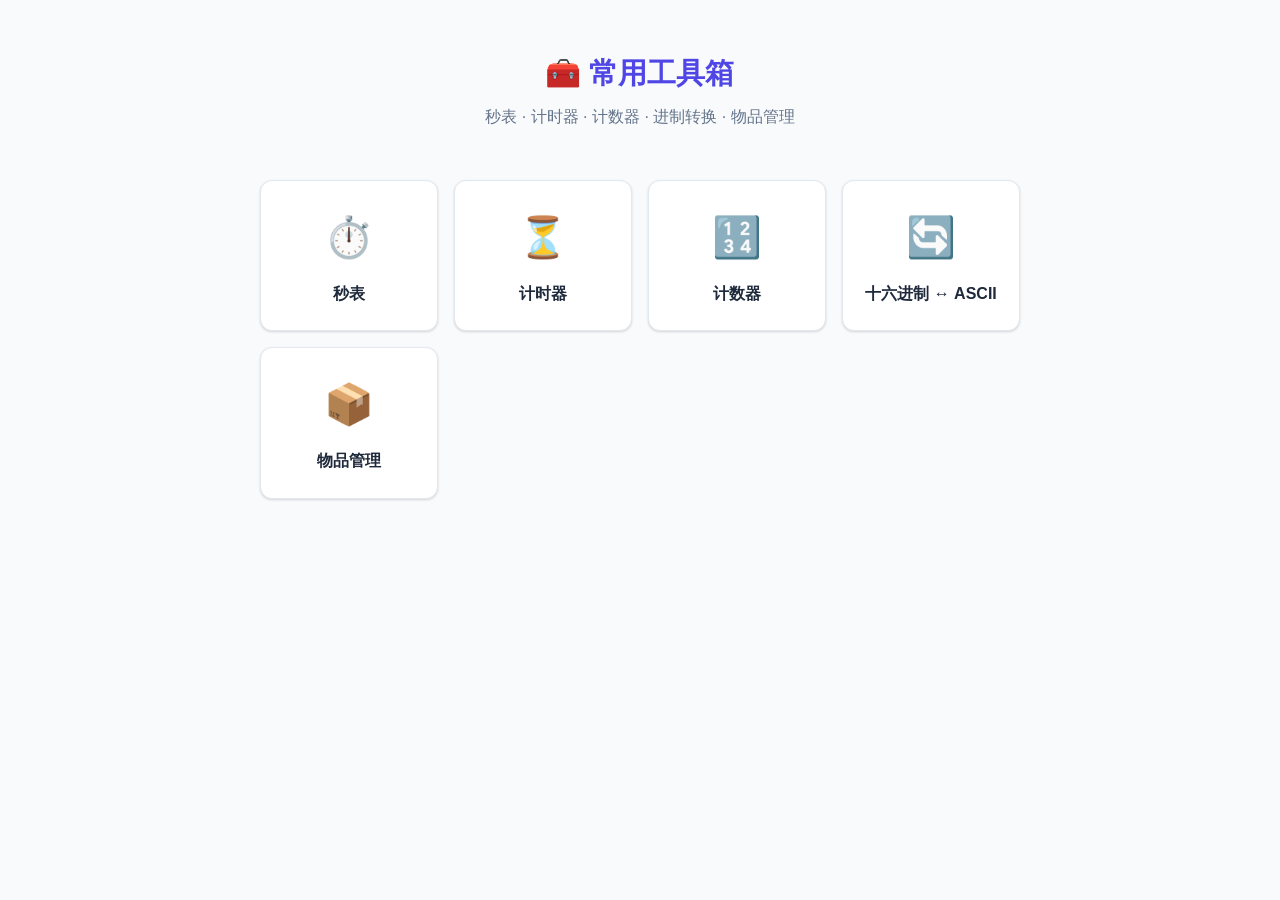
==== index.html @ 79dfa413 "初始提交：常用工具箱" ====
<!DOCTYPE html>
<html lang="zh-CN">
<head>
    <meta charset="UTF-8">
    <meta name="viewport" content="width=device-width, initial-scale=1.0">
    <title>常用工具箱</title>
    <link rel="stylesheet" href="css/style.css">
    <link rel="manifest" href="manifest.json">
    <meta name="theme-color" content="#4f46e5">
    <link rel="icon" href="data:image/svg+xml,<svg xmlns=%22http://www.w3.org/2000/svg%22 viewBox=%220 0 100 100%22><text y=%22.9em%22 font-size=%2290%22>🧰</text></svg>">
</head>
<body>
    <div class="container">
        <header class="header">
            <h1>🧰 常用工具箱</h1>
            <p>秒表 · 计时器 · 计数器 · 进制转换 · 物品管理</p>
        </header>

        <nav class="tool-grid">
            <a href="pages/stopwatch.html" class="tool-card">
                <div class="tool-icon">⏱️</div>
                <div class="tool-name">秒表</div>
            </a>
            <a href="pages/timer.html" class="tool-card">
                <div class="tool-icon">⏳</div>
                <div class="tool-name">计时器</div>
            </a>
            <a href="pages/counter.html" class="tool-card">
                <div class="tool-icon">🔢</div>
                <div class="tool-name">计数器</div>
            </a>
            <a href="pages/hex-ascii.html" class="tool-card">
                <div class="tool-icon">🔄</div>
                <div class="tool-name">十六进制 ↔ ASCII</div>
            </a>
            <a href="pages/inventory.html" class="tool-card">
                <div class="tool-icon">📦</div>
                <div class="tool-name">物品管理</div>
            </a>
        </nav>
    </div>

    <script>
        if ('serviceWorker' in navigator) {
            window.addEventListener('load', () => {
                navigator.serviceWorker.register('../sw.js');
            });
        }
    </script>
</body>
</html>
---- css/style.css ----
* {
    margin: 0;
    padding: 0;
    box-sizing: border-box;
}

:root {
    --primary: #4f46e5;
    --primary-light: #6366f1;
    --primary-dark: #4338ca;
    --bg: #f8fafc;
    --card-bg: #ffffff;
    --text: #1e293b;
    --text-secondary: #64748b;
    --border: #e2e8f0;
    --success: #10b981;
    --danger: #ef4444;
    --warning: #f59e0b;
    --radius: 12px;
    --shadow: 0 1px 3px rgba(0,0,0,0.1), 0 1px 2px rgba(0,0,0,0.06);
    --shadow-lg: 0 10px 15px -3px rgba(0,0,0,0.1), 0 4px 6px -2px rgba(0,0,0,0.05);
}

body {
    font-family: -apple-system, BlinkMacSystemFont, 'Segoe UI', Roboto, sans-serif;
    background: var(--bg);
    color: var(--text);
    min-height: 100vh;
    line-height: 1.6;
}

.container {
    max-width: 800px;
    margin: 0 auto;
    padding: 20px;
}

.header {
    text-align: center;
    padding: 30px 0;
}

.header h1 {
    font-size: 1.8rem;
    color: var(--primary);
    margin-bottom: 8px;
}

.header p {
    color: var(--text-secondary);
}

.tool-grid {
    display: grid;
    grid-template-columns: repeat(auto-fill, minmax(160px, 1fr));
    gap: 16px;
    margin-top: 20px;
}

.tool-card {
    background: var(--card-bg);
    border-radius: var(--radius);
    padding: 24px 16px;
    text-align: center;
    text-decoration: none;
    color: var(--text);
    box-shadow: var(--shadow);
    transition: transform 0.2s, box-shadow 0.2s;
    border: 1px solid var(--border);
}

.tool-card:hover {
    transform: translateY(-2px);
    box-shadow: var(--shadow-lg);
}

.tool-icon {
    font-size: 2.5rem;
    margin-bottom: 12px;
}

.tool-name {
    font-weight: 600;
    font-size: 1rem;
}

.page-header {
    display: flex;
    align-items: center;
    gap: 12px;
    margin-bottom: 24px;
}

.back-btn {
    background: none;
    border: none;
    font-size: 1.5rem;
    cursor: pointer;
    color: var(--text-secondary);
    padding: 8px;
    border-radius: 8px;
    transition: background 0.2s;
}

.back-btn:hover {
    background: var(--border);
}

.page-header h2 {
    font-size: 1.5rem;
    color: var(--primary);
}

.card {
    background: var(--card-bg);
    border-radius: var(--radius);
    padding: 20px;
    box-shadow: var(--shadow);
    border: 1px solid var(--border);
    margin-bottom: 16px;
}

.btn {
    padding: 10px 20px;
    border: none;
    border-radius: 8px;
    font-size: 1rem;
    font-weight: 500;
    cursor: pointer;
    transition: background 0.2s, transform 0.1s;
}

.btn:active {
    transform: scale(0.98);
}

.btn-primary { background: var(--primary); color: white; }
.btn-primary:hover { background: var(--primary-dark); }
.btn-success { background: var(--success); color: white; }
.btn-danger { background: var(--danger); color: white; }
.btn-warning { background: var(--warning); color: white; }
.btn-outline { background: transparent; border: 1px solid var(--border); color: var(--text); }
.btn-outline:hover { background: var(--bg); }

.btn-group {
    display: flex;
    gap: 8px;
    flex-wrap: wrap;
    justify-content: center;
}

.input {
    width: 100%;
    padding: 10px 14px;
    border: 1px solid var(--border);
    border-radius: 8px;
    font-size: 1rem;
    transition: border-color 0.2s;
}

.input:focus {
    outline: none;
    border-color: var(--primary);
}

.input-group {
    margin-bottom: 12px;
}

.input-group label {
    display: block;
    margin-bottom: 6px;
    font-weight: 500;
    color: var(--text-secondary);
    font-size: 0.9rem;
}

.display {
    font-size: 3rem;
    font-weight: 300;
    text-align: center;
    padding: 30px;
    font-family: 'Courier New', monospace;
    color: var(--text);
    background: var(--bg);
    border-radius: var(--radius);
    margin-bottom: 20px;
}

.display.small {
    font-size: 1.5rem;
}

.list { list-style: none; }

.list-item {
    background: var(--bg);
    border-radius: 8px;
    padding: 12px 16px;
    margin-bottom: 8px;
    display: flex;
    justify-content: space-between;
    align-items: center;
}

.list-item-content { flex: 1; }
.list-item-title { font-weight: 500; }
.list-item-meta { font-size: 0.85rem; color: var(--text-secondary); }

.list-item-actions {
    display: flex;
    gap: 4px;
}

.list-item-actions button {
    background: none;
    border: none;
    cursor: pointer;
    padding: 6px;
    border-radius: 6px;
    font-size: 1rem;
}

.list-item-actions button:hover {
    background: var(--border);
}

.modal-overlay {
    position: fixed;
    top: 0;
    left: 0;
    right: 0;
    bottom: 0;
    background: rgba(0,0,0,0.5);
    display: flex;
    align-items: center;
    justify-content: center;
    z-index: 1000;
    opacity: 0;
    visibility: hidden;
    transition: opacity 0.2s, visibility 0.2s;
}

.modal-overlay.active {
    opacity: 1;
    visibility: visible;
}

.modal {
    background: var(--card-bg);
    border-radius: var(--radius);
    padding: 24px;
    width: 90%;
    max-width: 400px;
    max-height: 80vh;
    overflow-y: auto;
}

.modal h3 {
    margin-bottom: 16px;
    color: var(--primary);
}

.modal-actions {
    display: flex;
    gap: 8px;
    justify-content: flex-end;
    margin-top: 20px;
}

.tabs {
    display: flex;
    gap: 4px;
    margin-bottom: 16px;
    background: var(--bg);
    padding: 4px;
    border-radius: 8px;
}

.tab {
    flex: 1;
    padding: 10px;
    border: none;
    background: transparent;
    border-radius: 6px;
    cursor: pointer;
    font-weight: 500;
    color: var(--text-secondary);
    transition: background 0.2s, color 0.2s;
}

.tab.active {
    background: var(--card-bg);
    color: var(--primary);
    box-shadow: var(--shadow);
}

.sync-bar {
    display: flex;
    gap: 8px;
    margin-bottom: 16px;
}

.sync-bar .btn { flex: 1; }

.empty-state {
    text-align: center;
    padding: 40px 20px;
    color: var(--text-secondary);
}

.empty-state-icon {
    font-size: 3rem;
    margin-bottom: 12px;
}

.counter-display {
    display: flex;
    align-items: center;
    justify-content: center;
    gap: 20px;
    margin: 20px 0;
}

.counter-display .count {
    font-size: 4rem;
    font-weight: 300;
    min-width: 120px;
    text-align: center;
}

.counter-display .btn {
    width: 60px;
    height: 60px;
    font-size: 1.5rem;
    border-radius: 50%;
    display: flex;
    align-items: center;
    justify-content: center;
}

.textarea {
    width: 100%;
    min-height: 120px;
    padding: 12px;
    border: 1px solid var(--border);
    border-radius: 8px;
    font-family: 'Courier New', monospace;
    font-size: 0.95rem;
    resize: vertical;
}

.textarea:focus {
    outline: none;
    border-color: var(--primary);
}

.convert-row {
    display: flex;
    gap: 12px;
    align-items: center;
    margin: 16px 0;
}

.convert-row .textarea { flex: 1; }

.convert-arrow {
    font-size: 1.5rem;
    color: var(--primary);
}

.inventory-table {
    width: 100%;
    border-collapse: collapse;
}

.inventory-table th,
.inventory-table td {
    padding: 10px 12px;
    text-align: left;
    border-bottom: 1px solid var(--border);
}

.inventory-table th {
    background: var(--bg);
    font-weight: 600;
    color: var(--text-secondary);
    font-size: 0.85rem;
}

.inventory-table tr:hover { background: var(--bg); }

.inventory-table .actions { white-space: nowrap; }

.inventory-table .actions button {
    background: none;
    border: none;
    cursor: pointer;
    padding: 4px 8px;
    border-radius: 4px;
}

.inventory-table .actions button:hover { background: var(--border); }

.filter-bar {
    display: flex;
    gap: 8px;
    margin-bottom: 16px;
    flex-wrap: wrap;
}

.filter-bar .input {
    flex: 1;
    min-width: 150px;
}

.filter-bar select {
    padding: 10px 14px;
    border: 1px solid var(--border);
    border-radius: 8px;
    font-size: 1rem;
    background: var(--card-bg);
}

.lap-item {
    display: flex;
    justify-content: space-between;
    align-items: center;
    padding: 8px 12px;
    background: var(--bg);
    border-radius: 6px;
    margin-bottom: 6px;
    font-family: 'Courier New', monospace;
}

.lap-item .lap-time { font-weight: 600; }
.lap-item .lap-note { color: var(--text-secondary); font-size: 0.85rem; }

.lap-item .edit-note {
    background: none;
    border: none;
    cursor: pointer;
    color: var(--primary);
    font-size: 0.85rem;
}

.timer-inputs {
    display: flex;
    gap: 8px;
    justify-content: center;
    margin-bottom: 20px;
}

.timer-inputs .input {
    width: 80px;
    text-align: center;
    font-size: 1.2rem;
}

.timer-inputs span {
    display: flex;
    align-items: center;
    color: var(--text-secondary);
}

.toast {
    position: fixed;
    bottom: 20px;
    left: 50%;
    transform: translateX(-50%) translateY(100px);
    background: var(--text);
    color: white;
    padding: 12px 24px;
    border-radius: 8px;
    font-size: 0.9rem;
    transition: transform 0.3s;
    z-index: 2000;
}

.toast.show {
    transform: translateX(-50%) translateY(0);
}

@media (max-width: 480px) {
    .tool-grid {
        grid-template-columns: repeat(2, 1fr);
    }
    
    .display {
        font-size: 2.5rem;
        padding: 20px;
    }
    
    .btn-group {
        flex-direction: column;
    }
    
    .btn-group .btn {
        width: 100%;
    }

    .inventory-table {
        font-size: 0.85rem;
    }

    .inventory-table th,
    .inventory-table td {
        padding: 8px 6px;
    }
}
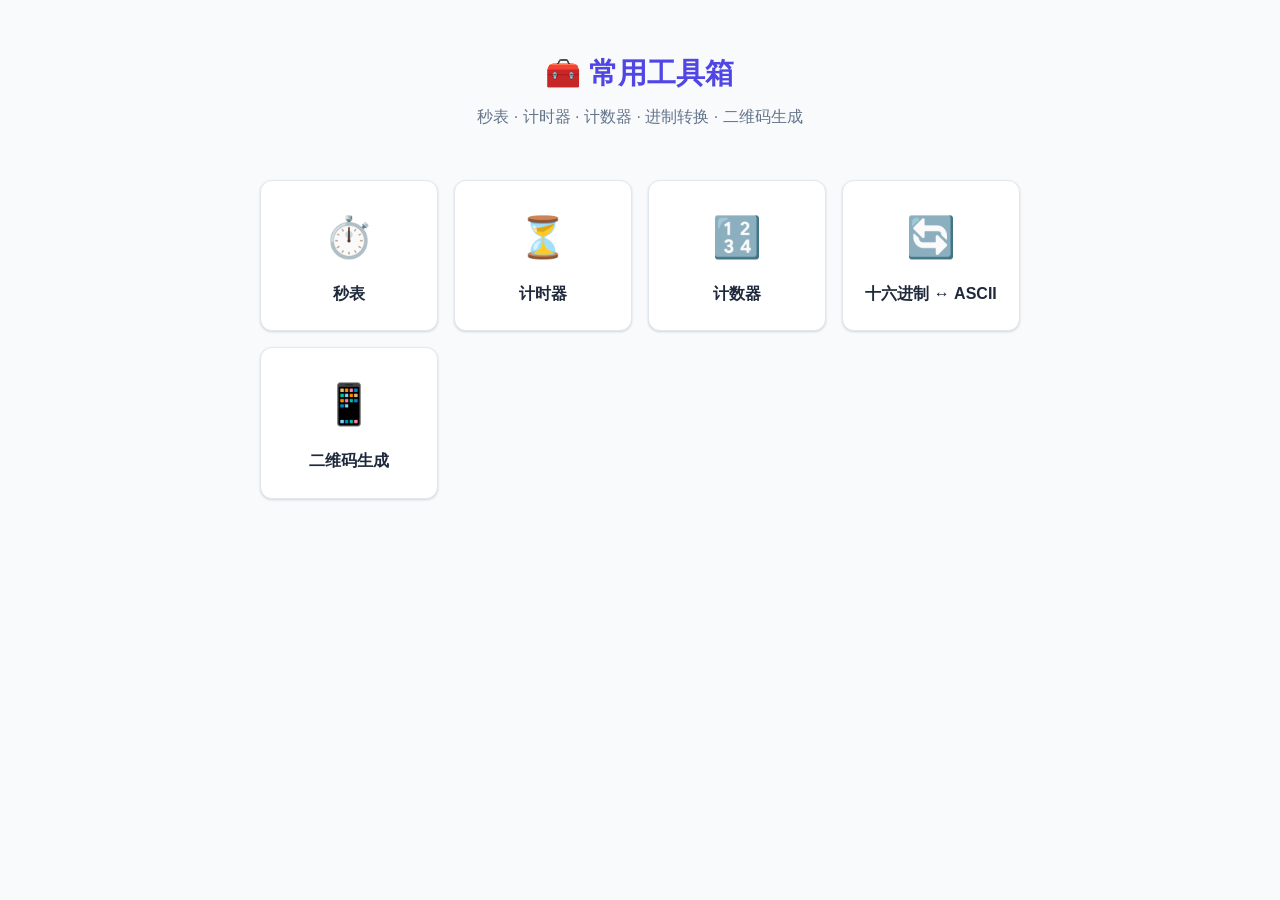
==== commit 050528d0: "移除物品管理模块" ====
--- a/index.html
+++ b/index.html
@@ -13,7 +13,7 @@
     <div class="container">
         <header class="header">
             <h1>🧰 常用工具箱</h1>
-            <p>秒表 · 计时器 · 计数器 · 进制转换 · 物品管理</p>
+            <p>秒表 · 计时器 · 计数器 · 进制转换 · 二维码生成</p>
         </header>
 
         <nav class="tool-grid">
@@ -33,9 +33,9 @@
                 <div class="tool-icon">🔄</div>
                 <div class="tool-name">十六进制 ↔ ASCII</div>
             </a>
-            <a href="pages/inventory.html" class="tool-card">
-                <div class="tool-icon">📦</div>
-                <div class="tool-name">物品管理</div>
+            <a href="pages/qrcode.html" class="tool-card">
+                <div class="tool-icon">📱</div>
+                <div class="tool-name">二维码生成</div>
             </a>
         </nav>
     </div>
@@ -43,7 +43,7 @@
     <script>
         if ('serviceWorker' in navigator) {
             window.addEventListener('load', () => {
-                navigator.serviceWorker.register('../sw.js');
+                navigator.serviceWorker.register('./sw.js');
             });
         }
     </script>
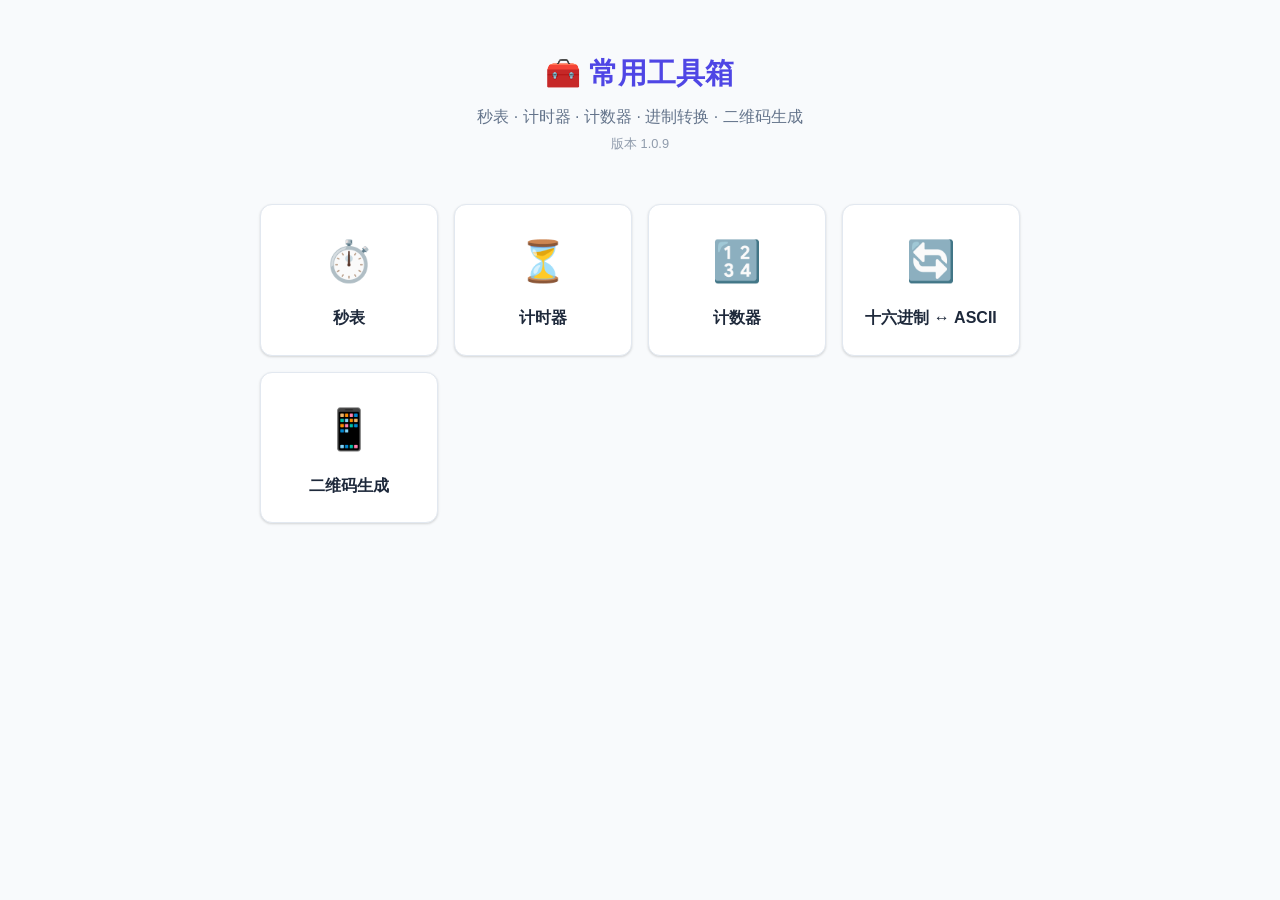
==== commit fc7c766c: "添加版本号显示 V1.0.X，X 由 git 提交次数决定" ====
--- a/index.html
+++ b/index.html
@@ -4,16 +4,22 @@
     <meta charset="UTF-8">
     <meta name="viewport" content="width=device-width, initial-scale=1.0">
     <title>常用工具箱</title>
-    <link rel="stylesheet" href="css/style.css">
-    <link rel="manifest" href="manifest.json">
+    <link rel="stylesheet" href="css/style.css?v=9">
+    <link rel="manifest" href="manifest.json?v=9">
     <meta name="theme-color" content="#4f46e5">
     <link rel="icon" href="data:image/svg+xml,<svg xmlns=%22http://www.w3.org/2000/svg%22 viewBox=%220 0 100 100%22><text y=%22.9em%22 font-size=%2290%22>🧰</text></svg>">
 </head>
 <body>
     <div class="container">
+        <div id="updateBanner" class="update-banner" style="display: none;">
+            <span>🔄 发现新版本，点击刷新以更新</span>
+            <button class="btn btn-primary" onclick="window.location.reload()">立即刷新</button>
+        </div>
+
         <header class="header">
             <h1>🧰 常用工具箱</h1>
             <p>秒表 · 计时器 · 计数器 · 进制转换 · 二维码生成</p>
+            <p class="version">版本 <span id="version">加载中...</span></p>
         </header>
 
         <nav class="tool-grid">
@@ -40,10 +46,26 @@
         </nav>
     </div>
 
+    <script src="js/version.js"></script>
     <script>
+        document.getElementById('version').textContent = VERSION;
+
         if ('serviceWorker' in navigator) {
             window.addEventListener('load', () => {
-                navigator.serviceWorker.register('./sw.js');
+                navigator.serviceWorker.register('./sw.js').then((reg) => {
+                    reg.addEventListener('updatefound', () => {
+                        const newWorker = reg.installing;
+                        newWorker.addEventListener('statechange', () => {
+                            if (newWorker.state === 'installed' && navigator.serviceWorker.controller) {
+                                document.getElementById('updateBanner').style.display = 'flex';
+                            }
+                        });
+                    });
+                });
+
+                navigator.serviceWorker.addEventListener('controllerchange', () => {
+                    window.location.reload();
+                });
             });
         }
     </script>
--- a/css/style.css
+++ b/css/style.css
@@ -48,6 +48,13 @@
 
 .header p {
     color: var(--text-secondary);
+}
+
+.version {
+    font-size: 0.8rem;
+    color: var(--text-secondary);
+    opacity: 0.7;
+    margin-top: 4px;
 }
 
 .tool-grid {
@@ -508,3 +515,24 @@
         padding: 8px 6px;
     }
 }
+
+.update-banner {
+    display: flex;
+    justify-content: space-between;
+    align-items: center;
+    gap: 12px;
+    background: var(--primary);
+    color: white;
+    padding: 12px 16px;
+    border-radius: 8px;
+    margin-bottom: 16px;
+    font-size: 0.9rem;
+}
+
+.update-banner .btn {
+    background: white;
+    color: var(--primary);
+    padding: 6px 14px;
+    font-size: 0.85rem;
+    white-space: nowrap;
+}
